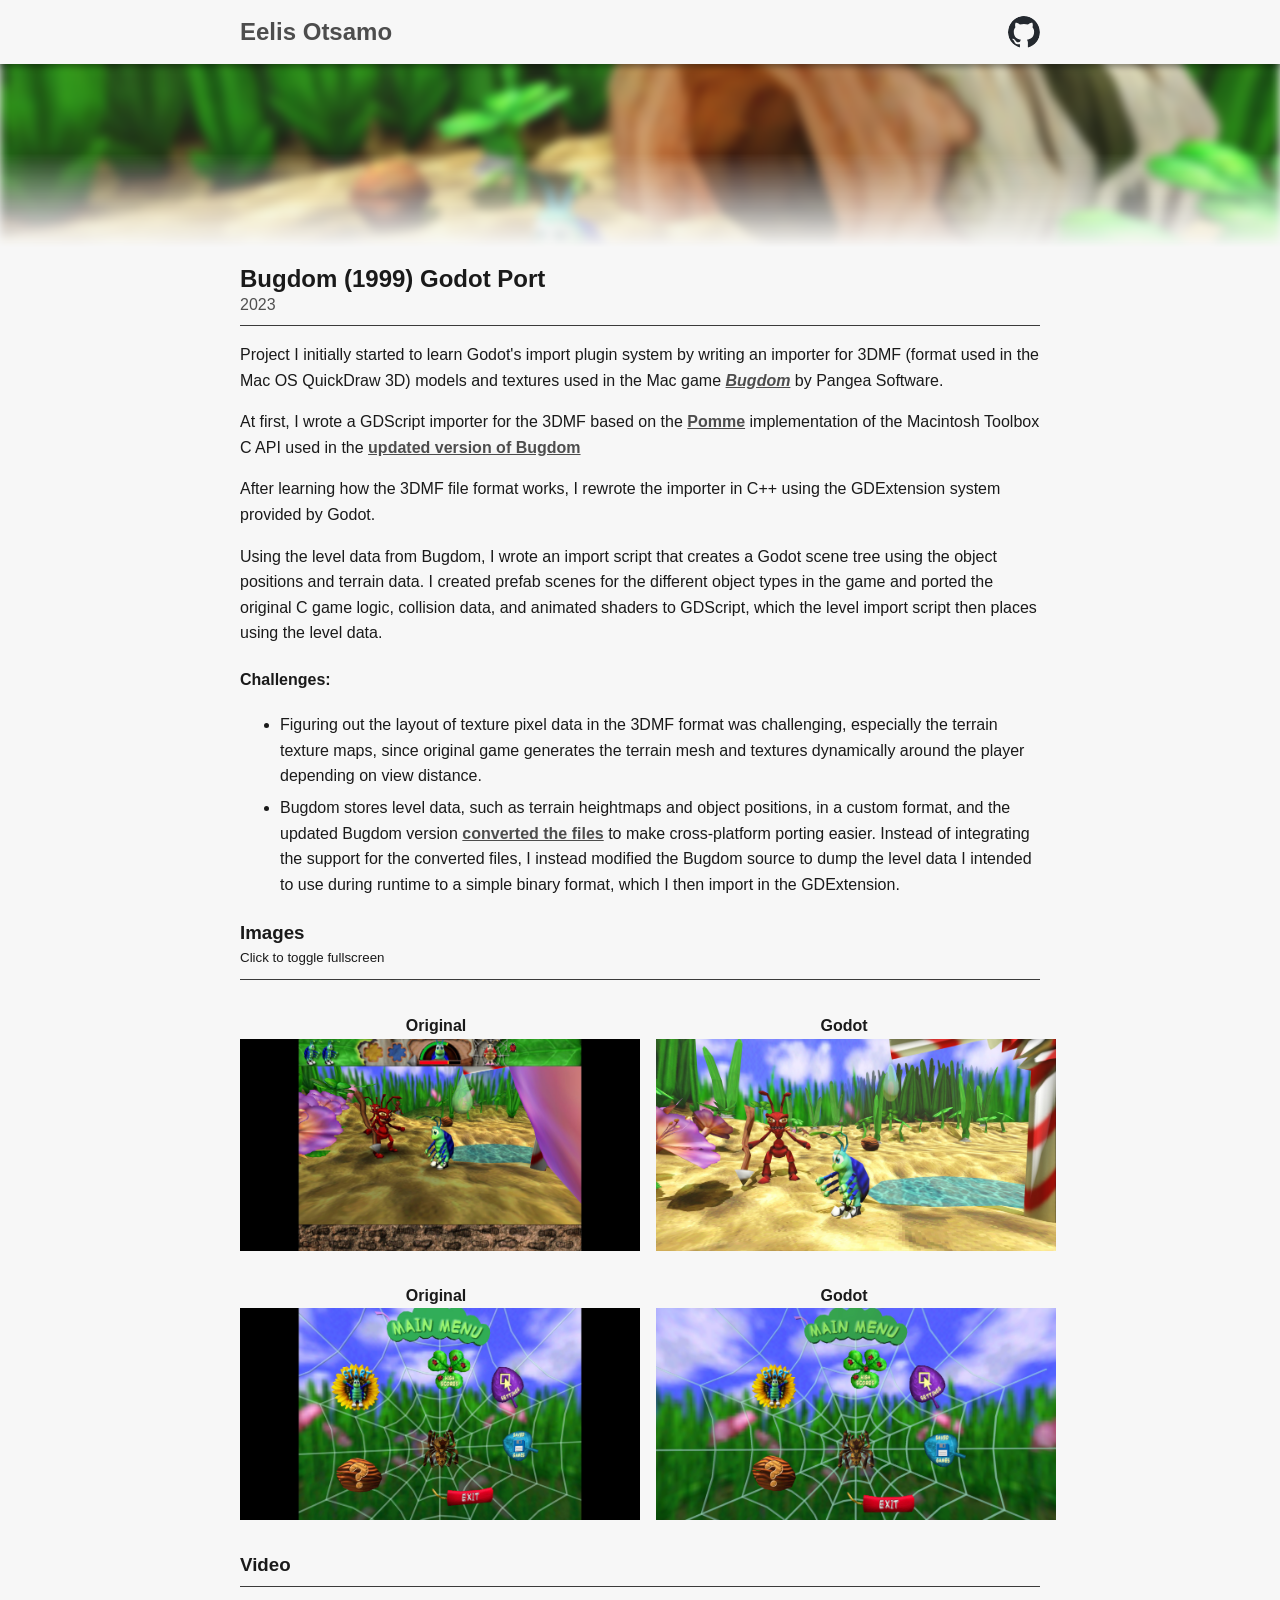
==== bugdom_godot.html @ a4297bf7 "Initial commit" ====
<html>
<head>
	<meta charset="UTF-8">
	<meta name="viewport" content="width=device-width, initial-scale=1.0">
	<link rel="stylesheet" href="css/style.css">
	<title>Eelis Otsamo</title>
	<script type="text/javascript" src="js/index.js"></script>
</head>

<body>
	<header>
		<nav class="top-navbar">
			<div class="top-navbar-content">
				<div>
					<h1><a href="/">Eelis Otsamo</a></h1>
				</div>
				<a class="site-icon" href="https://github.com/EelisOtsamo"><img src="images/github-mark.svg" alt="Github link"/></a>
			</div>
		</nav>
	</header>	<div class="project-image-container">
		<img class="project-image" src=images/bugdom_godot/thumb_wide.jpg alt="" />
	</div>
	<main class="main-container main-project-container">
		<article>
			<h1>Bugdom (1999) Godot Port</h1>
			<div class="date">2023</div>
			<div class="line"></div>			<p>
				Project I initially started to learn Godot's import plugin system by writing an importer for 3DMF
				(format used
				in the Mac OS QuickDraw 3D) models and textures used in the Mac game <a
					href="https://www.pangeasoft.net/bug/index.html"><cite>Bugdom</cite></a> by Pangea Software.
			</p>
			<p>
				At first, I wrote a GDScript importer for the 3DMF based on the <a
					href="https://github.com/jorio/Pomme/tree/master">Pomme</a> implementation of the Macintosh Toolbox
				C API used in the <a href="https://github.com/jorio/Bugdom">updated version of Bugdom</a>
			</p>
			<p>
				After learning how the 3DMF file format works, I rewrote the importer in C++ using the GDExtension
				system
				provided by Godot.
			</p>
			<p>
				Using the level data from Bugdom, I wrote an import script that creates a Godot scene tree using the
				object positions and terrain data. I created prefab scenes for the different object types in the game
				and ported the original C game logic, collision data, and animated shaders to GDScript, which the level
				import
				script then places using the level data.
			</p>
			<p>

			</p>
			<h4>Challenges:</h4>
			<ul>
				<li>
					Figuring out the layout of texture pixel data in the 3DMF format was challenging, especially the
					terrain texture maps, since original game generates the terrain mesh and textures dynamically around
					the player depending on view distance.
				</li>
				<li>
					Bugdom stores level data, such as terrain heightmaps and object positions, in a custom format, and
					the
					updated Bugdom version <a
						href="https://github.com/jorio/Nanosaur/issues/3#issuecomment-727539314">converted the files</a>
					to make cross-platform porting easier. Instead of integrating the support for the converted files, I
					instead
					modified the Bugdom source to dump the level data I intended to use during runtime to a simple
					binary format, which I then import in the GDExtension.
				</li>
			</ul>
			<h3>Images</h3><sub class="pointer">Click to toggle fullscreen</sub><sub class="touch">Tap to toggle fullscreen</sub>
			<div class="line"></div>
			<br>
			<div class="image-pair-header">
				<h4>Original</h4>
				<h4>Godot</h4>
			</div>
			<div class="image-pair">
				<img src=images/bugdom_godot/in_game_bugdom.jpg class="image-pair-img" onclick="imageOpenFullscreen(this)"/>
				<img src=images/bugdom_godot/in_game_godot.jpg class="image-pair-img" onclick="imageOpenFullscreen(this)"/>
			</div>
			<div class="image-pair-header">
				<h4>Original</h4>
				<h4>Godot</h4>
			</div>
			<div class="image-pair">
				<img src=images/bugdom_godot/main_menu_bugdom.jpg class="image-pair-img" onclick="imageOpenFullscreen(this)"/>
				<img src=images/bugdom_godot/main_menu_godot.jpg class="image-pair-img" onclick="imageOpenFullscreen(this)"/>
			</div>
			<h3>Video</h3>
			<div class="line"></div>
			<br />
			<div class="video-container">
				<iframe width="100%" height="100%"
					src="https://www.youtube-nocookie.com/embed/0DokrZge0eg?si=mXVPab3J-H8AxD0Y"
					title="YouTube video player" frameborder="0"
					allow="accelerometer; autoplay; clipboard-write; encrypted-media; gyroscope; picture-in-picture; web-share"
					allowfullscreen></iframe>
			</div>
		</article>
	</main>
	<footer>
	</footer>
	<div id="fullpage" onclick="imageCloseFullscreen()"></div>
</body>

</html>
---- css/style.css ----
html {
	box-sizing: border-box;
	font-size: 16px;
	-moz-osx-font-smoothing: grayscale;
	-webkit-font-smoothing: antialiased;
	min-width: 300px;
	overflow-x: hidden;
	overflow-y: scroll;
	text-rendering: optimizeLegibility;
	-webkit-text-size-adjust: 100%;
	-moz-text-size-adjust: 100%;
	-ms-text-size-adjust: 100%;
	text-size-adjust: 100%;


	--background-color: #f7f7f7;
	--primary-color: #1a1a1a;
	--text-secondary-color: #505050;
	--secondary-color: #222222;
	--secondary-color-light: color-mix(in srgb, var(--secondary-color), 20% var(--background-color));
	--secondary-color-lighter: color-mix(in srgb, var(--secondary-color), 45% var(--background-color));
	color: var(--primary-color);
	background-color: var(--background-color);

}

body {
	font-family: Arial, Helvetica, sans-serif;
	font-size: 16px;
	line-height: 1.6em;
	margin: 0;
	padding: 0;
	padding-top: 3rem;
	background-color: var(--background-color);

}


a,
a:visited,
a:hover,
a:active {
	color: inherit;
}

.main-project-container a {
	color: var(--secondary-color-light);
	font-weight: bold;
}


.pointer {
	display: inherit;
}

.touch {
	display: none;
}

@media (pointer:coarse) {
	.pointer {
		display: none;
	}
	.touch {
		display: inherit;
	}
}


div.line {
	z-index: 20;
	display: block;
	unicode-bidi: isolate;
	margin-block-start: 0.5em;
	margin-block-end: 0.5em;
	margin-inline-start: auto;
	margin-inline-end: auto;
	overflow: hidden;

	border-bottom: thin solid #3b3b3b;
}

.top-navbar {
	left: 0;
	position: fixed;
	right: 0;
	z-index: 30;
	top: 0;
	/* border-bottom-style: solid;
	border-bottom-color: rgba(0, 0, 0, 0.2);
	border-bottom-width: 1px; */
	background-color: var(--background-color);
	box-shadow: 0px 3px 6px 0px #00000063;
}

.top-navbar h1>a {
	text-decoration: none;
	color: black;
	color: var(--secondary-color-light);
}


.top-navbar-content {
	display: flex;
	justify-content: space-between;
	align-items: center;
	max-width: 800px;
	margin: 0 auto;
	padding: 0 1.5rem;
	height: 4rem;
}



.top-navbar-links {
	display: flex;
	justify-content: space-between;
	margin-right: auto;
	align-items: center;
	width: max-content;
}

.top-navbar-links a {
	text-decoration: none;
	color: rgb(88, 88, 88);
	text-emphasis-style: none;
	font-weight: 600;
	color: var(--secondary-color-lighter);
}

.site-icon img {
	height: 4rem;
	width: 2rem;
	height: 2rem;
	border-radius: 50%;
}


.top-navbar-links>* {
	margin-left: 1rem;
}


footer {
	z-index: 10;
	position: relative;
	margin: 0;
	padding: 1rem 0;
	width: 100%;
	min-height: 50px;
	background-color: var(--secondary-color);
	border-top: 1px inset black;
	display: flex;
	justify-content: space-between;
	align-items: center;
	flex-direction: column;
	color: var(--background-color);

}

.footer-content {
	display: flex;
	justify-content: space-between;
	align-items: center;
	max-width: 800px;
	margin: 0 auto;
	padding: 0 1.5rem;
	height: 4rem;
	gap: 1rem;
}

.footer-content * {
	color: var(--background-color);
}

.main-container {
	width: 100%;
	min-height: 90vh;
	background: var(--background-color);
	padding-top: 50px;
}

.main-project-container {
	mask-image: linear-gradient(to bottom, #00000000 5px, #000000FF 100px);
	-webkit-mask-image: linear-gradient(to bottom, #00000000 5px, #000000FF 100px);
	margin-top: 100px;
}

/* 	
	position: relative;
	width: 100%;
	min-height: 90vh;
	background: var(--background-color);
	mask-image: linear-gradient(to bottom, #00000000 5vh, #000000FF 15vh);
	-webkit-mask-image: linear-gradient(to bottom, #00000000 5vh, #000000FF 15vh);
	padding-top: 15vh;
	margin-top: 15vh; */

.list-wrapped {
	display: flex;
	flex-wrap: wrap;
	justify-content: space-evenly;
	padding: 0 40px;
	gap: 2%;
}

.list-wrapped > * > ul > li {
	font-style: italic;
}

article {
	margin: 0 auto;

	padding: 1rem 0.5rem;
}

.main-project-container > article {
	padding-top: 3rem;
}


@media screen and (min-width: 900px) {

	article {
		max-width: 800px;
	}
}
.projects {
	padding-top: 0.5rem;
}


.projects ul {
	list-style: none;
	padding: 0;
}

.projects li {
	display: flex;
	align-items: center;
	margin: 1rem 0;
	padding: 0;
	border-bottom: 1px solid rgba(0, 0, 0, 0.1);
	transition: all 0.3s ease;

}

.projects li:first-child {
	border-top: 1px solid rgba(0, 0, 0, 0.1);
}

.projects li:last-child {
	border-bottom: none;
}

.projects li:hover {
	background-color: rgba(0, 0, 0, 0.1);
	/* transform: scale(1.02); */
}


.project-link:hover .project-thumb {
	/* filter: brightness(0.8); */
	transform: scale(1.05);
}

.project-link {
	display: flex;
	margin: 0;
	padding: 0;
	text-decoration: none;
	color: var(--primary-color);

	flex-direction: row;
	margin: 0;
	width: 100%;

}

.project-thumb {
	width: 15rem;
	height: 100%;
	object-fit: cover;
	margin-right: 1rem;
	transition: all 0.3s ease;

}

/* .project-link:hover .project-thumb {
	filter: brightness(0.8);
	transform: scale(1.02);
} */

.project-info {
	width: 70%;
}

.project-info>p {
	margin-top: 0;
}

.project-info>h4 {
	margin: 0;
	padding: 0;
}

.date {
	color: var(--text-secondary-color);
}

.video-container {
	width: 80%;
	margin: 0 auto;
	height: 315px;
}

/*  
.project-image {
	position: fixed;
	object-fit: cover;
	width: 100%;
	height: 50%;
	display: block;
	filter: blur(0.2rem);
	object-position: bottom;
} */

.project-image-container {
	overflow: hidden;
	width: 100%;
	max-height: 50vh;
	position: fixed;
}

.project-image {
	object-fit: cover;
	width: 100%;
	height: 200px;
	filter: blur(0.3rem);
	object-position: center;
}

/* .project-image {
	position: relative;
	object-fit: cover;
	left: 0;
	height: 20%;
	display: inline-block;
	-webkit-mask-image: -webkit-gradient(linear, left top, left bottom, from(rgba(0,0,0,1)), to(rgba(0,0,0,0)));
	mask-image: linear-gradient(to bottom, #000000FF, #000000FF 20%, rgba(0,0,0,0.0));
	width: 100%;
	filter: blur(0.2rem);
} */

article h1,
article h2,
article h3,
article h4 {
	margin-bottom: 0;
}

article video {
	width: 100%;
	height: max-content;
	margin: 0 auto;
	text-align: center;
}

article li {
	padding: 0.2rem 0;
}


@media screen and (max-width: 900px) {
	.article {
		text-align: center;
	}

	.list-wrapped {
		flex-direction: column;
		justify-content: start;
	}

	.project-link {
		flex-direction: column;
		margin: 0 auto;
		max-width: 640px;
		padding: 0 1rem;
		align-items: center;
	}

	.project-thumb {
		width: 100%;
		margin: 0;
		margin-bottom: 0.5rem;
	}

	.project-info {
		width: 100%;
	}

		
	.project-link:hover .project-thumb {
		transform: none;
	}
}



.image-pair {
	display: flex;
	justify-content: space-around;
	align-items: start;
	gap: 1rem;
	margin-bottom: 2rem;
}

.image-pair-header {
	display: flex;
	justify-content: space-around;
	margin: 0;
	padding: 0;
	gap: 1rem;
}

.image-pair-header * {
	margin: 0;
	padding: 0;
	width: 100%;
	text-align: center;
}

.image-pair-img {
	width: 50%;
	object-fit: contain;
}

#fullpage {
	display: block;
	position: fixed;
	z-index: 9999;
	top: 0;
	left: 0;
	width: 100vw;
	height: 100vh;
	background-size: contain;
	background-repeat: no-repeat no-repeat;
	background-position: center center;
	background-color: rgba(0, 0, 0, 0.5);
	transition: transform 0.2s ease-in-out;
	transition: opacity 0.2s ease-in-out;
	opacity: 0;
	pointer-events: none;
	transform-origin: center center;
}

#fullpage.active {
	opacity: 1;
	pointer-events: auto;
}
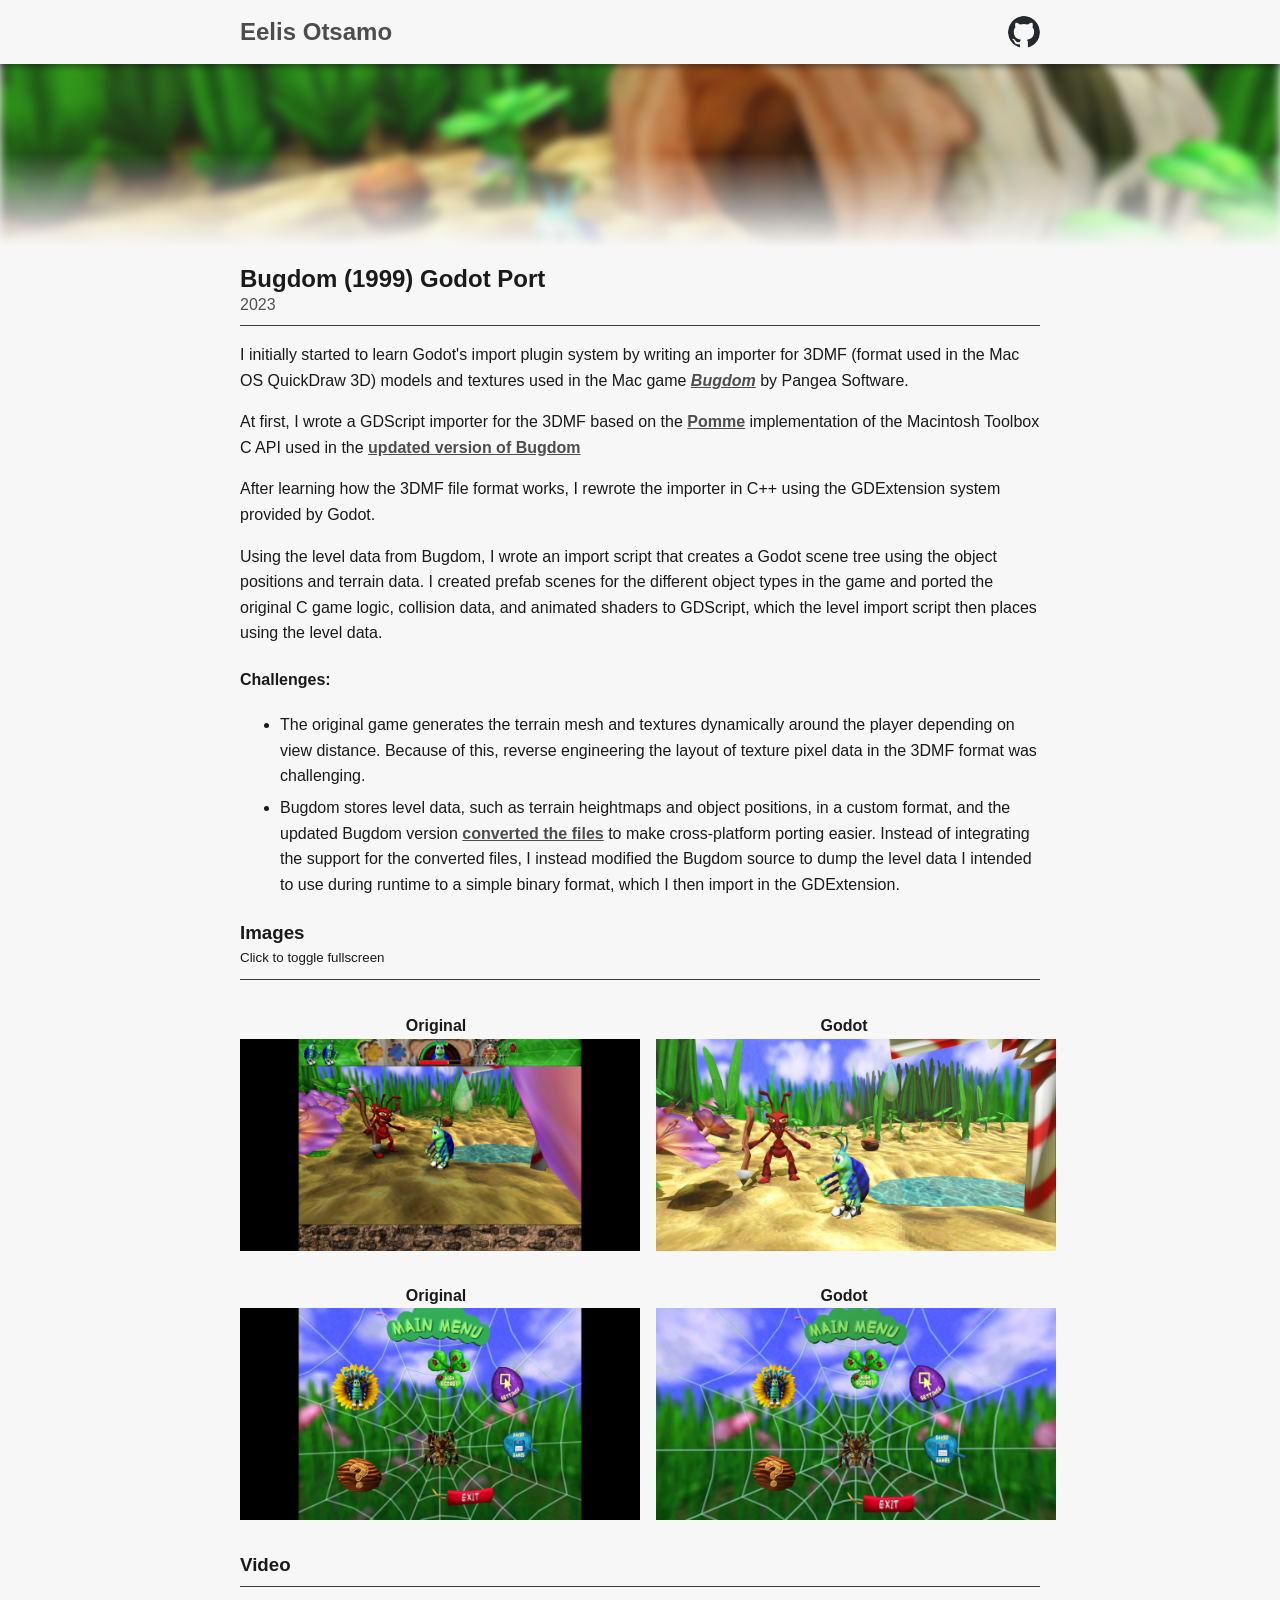
==== commit 25f2c347: "Change wording" ====
--- a/bugdom_godot.html
+++ b/bugdom_godot.html
@@ -25,7 +25,7 @@
 			<h1>Bugdom (1999) Godot Port</h1>
 			<div class="date">2023</div>
 			<div class="line"></div>			<p>
-				Project I initially started to learn Godot's import plugin system by writing an importer for 3DMF
+				I initially started to learn Godot's import plugin system by writing an importer for 3DMF
 				(format used
 				in the Mac OS QuickDraw 3D) models and textures used in the Mac game <a
 					href="https://www.pangeasoft.net/bug/index.html"><cite>Bugdom</cite></a> by Pangea Software.
@@ -53,9 +53,8 @@
 			<h4>Challenges:</h4>
 			<ul>
 				<li>
-					Figuring out the layout of texture pixel data in the 3DMF format was challenging, especially the
-					terrain texture maps, since original game generates the terrain mesh and textures dynamically around
-					the player depending on view distance.
+					The original game generates the terrain mesh and textures dynamically around the player depending on view distance.
+					Because of this, reverse engineering the layout of texture pixel data in the 3DMF format was challenging.
 				</li>
 				<li>
 					Bugdom stores level data, such as terrain heightmaps and object positions, in a custom format, and
@@ -92,7 +91,7 @@
 			<br />
 			<div class="video-container">
 				<iframe width="100%" height="100%"
-					src="https://www.youtube-nocookie.com/embed/0DokrZge0eg?si=mXVPab3J-H8AxD0Y"
+					src="https://www.youtube-nocookie.com/embed/0DokrZge0eg?rel=0&si=mXVPab3J-H8AxD0Y"
 					title="YouTube video player" frameborder="0"
 					allow="accelerometer; autoplay; clipboard-write; encrypted-media; gyroscope; picture-in-picture; web-share"
 					allowfullscreen></iframe>
